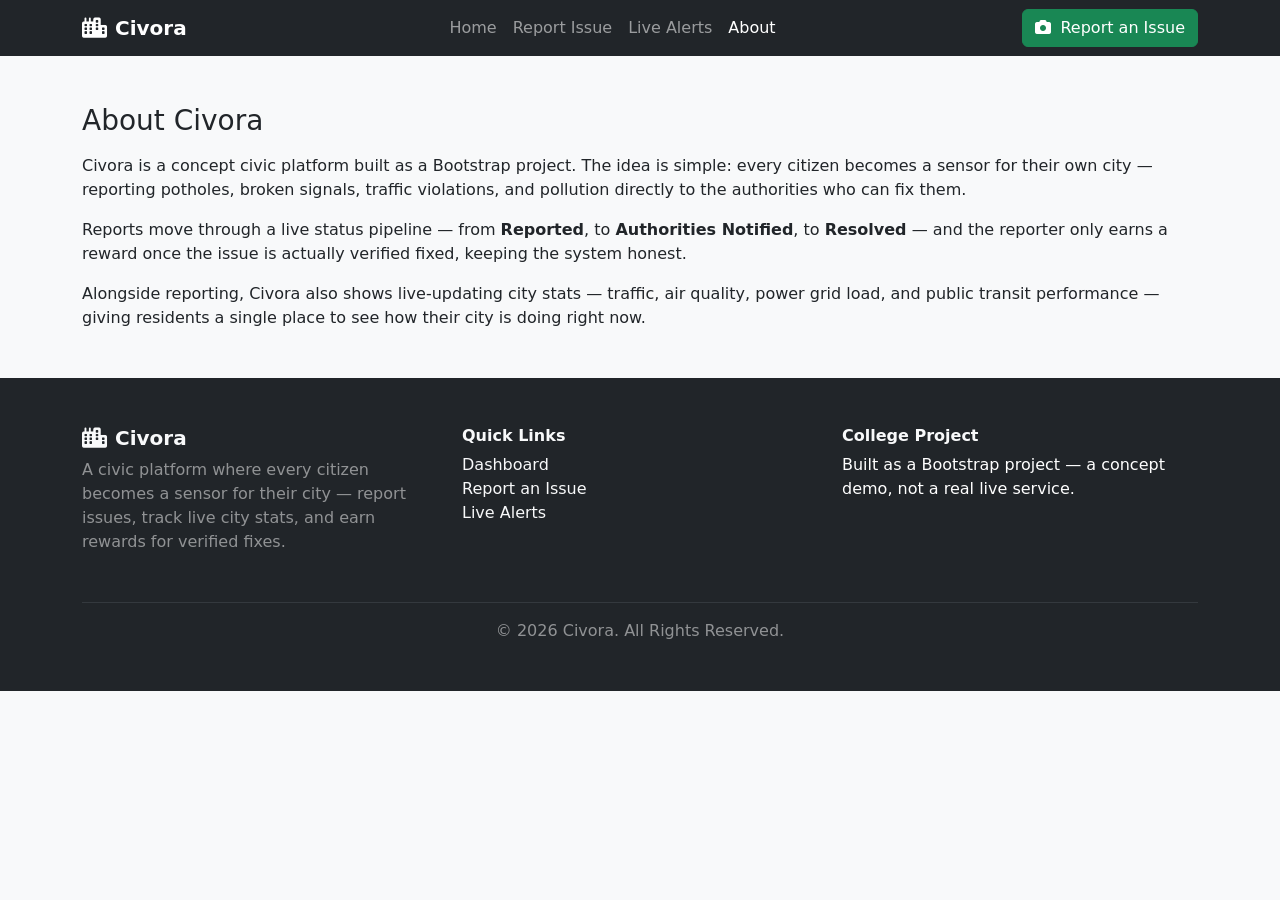
==== about.html @ bc6bc62c "new project on civic sense" ====
<!DOCTYPE html>
<html lang="en">
<head>
    <meta charset="UTF-8">
    <meta name="viewport" content="width=device-width, initial-scale=1.0">
    <link rel="stylesheet" href="https://cdnjs.cloudflare.com/ajax/libs/font-awesome/6.5.1/css/all.min.css">
    <link href="https://cdn.jsdelivr.net/npm/bootstrap@5.3.8/dist/css/bootstrap.min.css" rel="stylesheet">
    <link rel="stylesheet" href="css/style.css" />
    <script src="https://cdn.jsdelivr.net/npm/bootstrap@5.3.8/dist/js/bootstrap.bundle.min.js"></script>
    <title>civora</title>
</head>
<body class="bg-light">

<!-- navbar (same as other pages, just active link changes to About) -->
<nav class="navbar navbar-expand-lg navbar-dark bg-dark sticky-top">
  <div class="container">
    <a class="navbar-brand fw-bold" href="index.html">
      <i class="fa-solid fa-city me-2"></i>Civora
    </a>
    <button class="navbar-toggler" type="button" data-bs-toggle="collapse" data-bs-target="#mynavbar" aria-label="Toggle navigation">
      <span class="navbar-toggler-icon"></span>
    </button>
    <div class="collapse navbar-collapse" id="mynavbar">
      <ul class="navbar-nav mx-auto">
        <li class="nav-item"><a class="nav-link" href="index.html">Home</a></li>
        <li class="nav-item"><a class="nav-link" href="report.html">Report Issue</a></li>
        <li class="nav-item"><a class="nav-link" href="alerts.html">Live Alerts</a></li>
        <li class="nav-item"><a class="nav-link active" href="about.html">About</a></li>
      </ul>
      <a href="report.html" class="btn btn-success">
        <i class="fa-solid fa-camera me-1"></i> Report an Issue
      </a>
    </div>
  </div>
</nav>

<!-- About content -->
<div class="container mt-5 mb-5">
  <h3 class="mb-3">About Civora</h3>
  <p>
    Civora is a concept civic platform built as a Bootstrap project.
    The idea is simple: every citizen becomes a sensor for their own city —
    reporting potholes, broken signals, traffic violations, and pollution
    directly to the authorities who can fix them.
  </p>
  <p>
    Reports move through a live status pipeline — from <strong>Reported</strong>,
    to <strong>Authorities Notified</strong>, to <strong>Resolved</strong> —
    and the reporter only earns a reward once the issue is actually verified fixed,
    keeping the system honest.
  </p>
  <p>
    Alongside reporting, Civora also shows live-updating city stats — traffic,
    air quality, power grid load, and public transit performance — giving
    residents a single place to see how their city is doing right now.
  </p>
</div>

<!-- footer (same as other pages) -->
<footer class="bg-dark text-light py-5 mt-5">
  <div class="container">
    <div class="row">
      <div class="col-md-4 mb-3">
        <h5 class="fw-bold"><i class="fa-solid fa-city me-2"></i>Civora</h5>
        <p class="text-white-50">
          A civic platform where every citizen becomes a sensor for their city —
          report issues, track live city stats, and earn rewards for verified fixes.
        </p>
      </div>
      <div class="col-md-4 mb-3">
        <h6 class="fw-bold">Quick Links</h6>
        <ul class="list-unstyled">
          <li><a href="index.html" class="text-light text-decoration-none">Dashboard</a></li>
          <li><a href="report.html" class="text-light text-decoration-none">Report an Issue</a></li>
          <li><a href="alerts.html" class="text-light text-decoration-none">Live Alerts</a></li>
        </ul>
      </div>
      <div class="col-md-4 mb-3">
        <h6 class="fw-bold">College Project</h6>
        <p class="text-white mb-0">
          Built as a Bootstrap  project — a concept demo, not a real live service.
        </p>
      </div>
    </div>
    <hr class="border-secondary">
    <p class="text-center text-white-50 mb-0">© 2026 Civora. All Rights Reserved.</p>
  </div>
</footer>

</body>
</html>
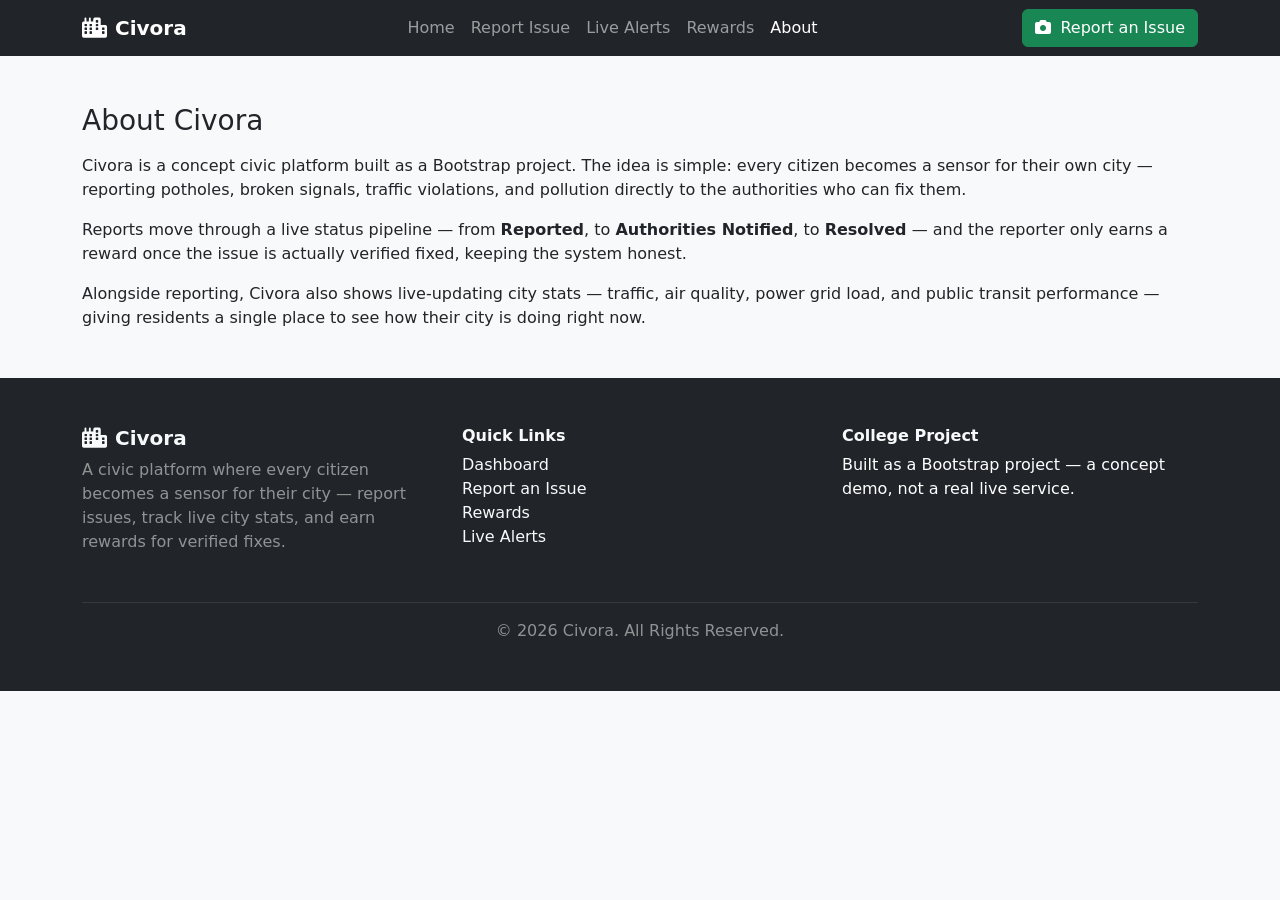
==== commit 50a793a3: "rewards page added" ====
--- a/about.html
+++ b/about.html
@@ -25,6 +25,7 @@
         <li class="nav-item"><a class="nav-link" href="index.html">Home</a></li>
         <li class="nav-item"><a class="nav-link" href="report.html">Report Issue</a></li>
         <li class="nav-item"><a class="nav-link" href="alerts.html">Live Alerts</a></li>
+        <li class="nav-item"><a class="nav-link" href="rewards.html">Rewards</a></li>
         <li class="nav-item"><a class="nav-link active" href="about.html">About</a></li>
       </ul>
       <a href="report.html" class="btn btn-success">
@@ -72,6 +73,7 @@
         <ul class="list-unstyled">
           <li><a href="index.html" class="text-light text-decoration-none">Dashboard</a></li>
           <li><a href="report.html" class="text-light text-decoration-none">Report an Issue</a></li>
+          <li><a href="rewards.html" class="text-light text-decoration-none">Rewards</a></li>
           <li><a href="alerts.html" class="text-light text-decoration-none">Live Alerts</a></li>
         </ul>
       </div>
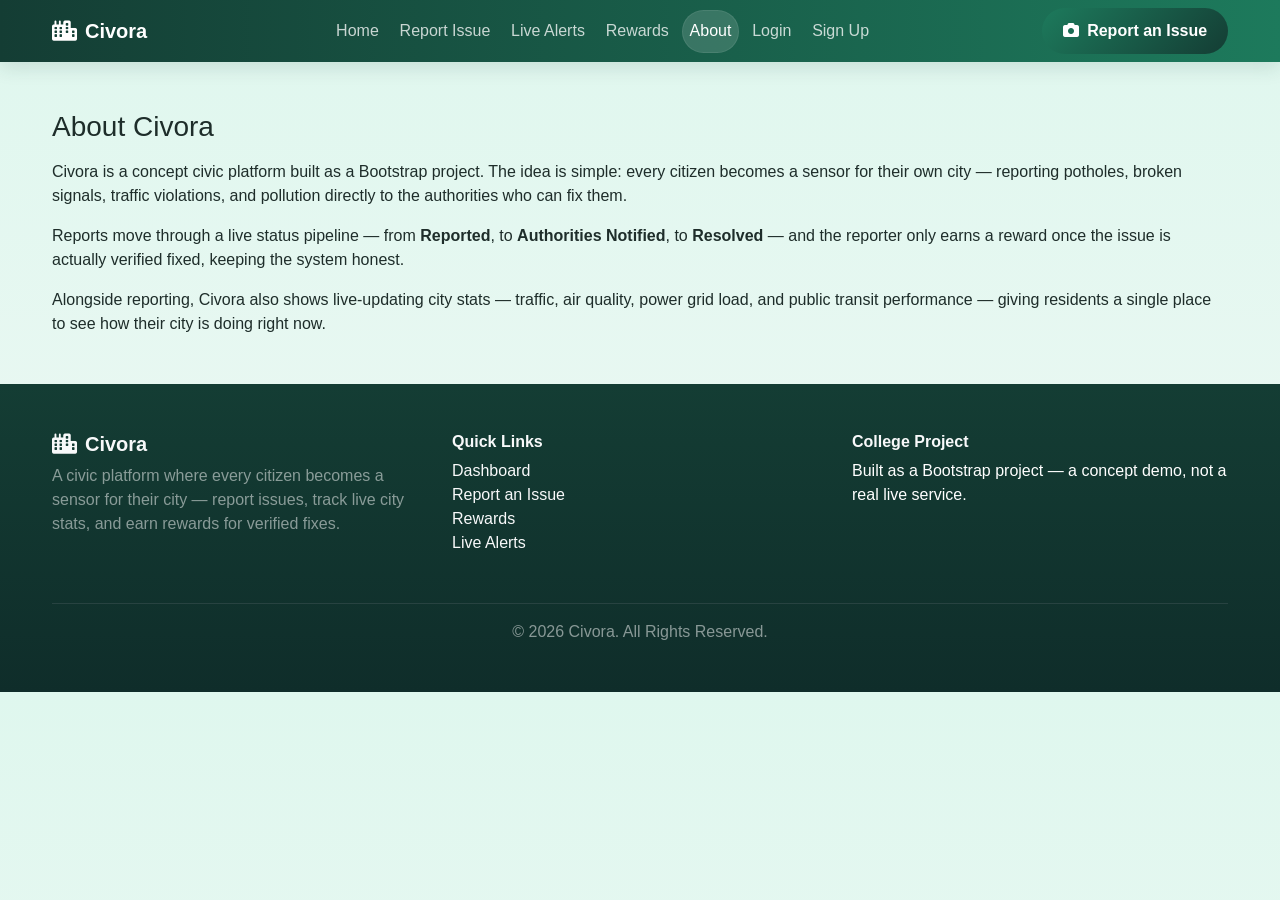
==== commit 478b0b7a: "login pages with javascript validation" ====
--- a/about.html
+++ b/about.html
@@ -5,7 +5,7 @@
     <meta name="viewport" content="width=device-width, initial-scale=1.0">
     <link rel="stylesheet" href="https://cdnjs.cloudflare.com/ajax/libs/font-awesome/6.5.1/css/all.min.css">
     <link href="https://cdn.jsdelivr.net/npm/bootstrap@5.3.8/dist/css/bootstrap.min.css" rel="stylesheet">
-    <link rel="stylesheet" href="css/style.css" />
+    <link rel="stylesheet" href="style.css">
     <script src="https://cdn.jsdelivr.net/npm/bootstrap@5.3.8/dist/js/bootstrap.bundle.min.js"></script>
     <title>civora</title>
 </head>
@@ -27,6 +27,8 @@
         <li class="nav-item"><a class="nav-link" href="alerts.html">Live Alerts</a></li>
         <li class="nav-item"><a class="nav-link" href="rewards.html">Rewards</a></li>
         <li class="nav-item"><a class="nav-link active" href="about.html">About</a></li>
+        <li class="nav-item"><a class="nav-link" href="login.html">Login</a></li>
+        <li class="nav-item"><a class="nav-link" href="signup.html">Sign Up</a></li>
       </ul>
       <a href="report.html" class="btn btn-success">
         <i class="fa-solid fa-camera me-1"></i> Report an Issue
--- a/style.css
+++ b/style.css
@@ -0,0 +1,201 @@
+* {
+  margin: 0;
+  padding: 0;
+}
+
+
+:root {
+  --green-1: #143d34;
+  --green-2: #1d7a5c;
+  --green-3: #dff7ee;
+  --bg: #f5faf7;
+  --white: #ffffff;
+  --text: #1e2d2a;
+  --muted: #60706d;
+  --border: rgba(20, 61, 52, 0.08);
+  --shadow: 0 10px 25px rgba(20, 61, 52, 0.08);
+}
+
+body {
+  background: linear-gradient(180deg, var(--green-3) 0%, #eef8f4 100%);
+  color: var(--text);
+  font-family: "Segoe UI", Tahoma, Geneva, Verdana, sans-serif;
+}
+
+a {
+  text-decoration: none;
+}
+
+.navbar {
+  background: linear-gradient(90deg, var(--green-1) 0%, var(--green-2) 100%) !important;
+  box-shadow: 0 6px 18px rgba(20, 61, 52, 0.12);
+}
+
+.navbar-brand,
+.navbar .nav-link {
+  color: #fff !important;
+}
+
+.navbar .nav-link {
+  font-weight: 500;
+  opacity: 0.9;
+}
+
+.navbar .nav-link:hover,
+.navbar .nav-link.active {
+  opacity: 1;
+}
+
+.btn {
+  border-radius: 999px;
+  padding: 0.7rem 1.3rem;
+  font-weight: 600;
+  transition: 0.2s ease;
+}
+
+.btn-success {
+  background: linear-gradient(135deg, var(--green-2) 0%, var(--green-1) 100%);
+  border: none;
+  color: #fff;
+}
+
+.btn-success:hover {
+  transform: translateY(-2px);
+  box-shadow: 0 10px 22px rgba(29, 122, 92, 0.22);
+}
+
+.card {
+  border: 1px solid var(--border);
+  border-radius: 18px;
+  background: var(--white);
+  box-shadow: var(--shadow);
+  transition: transform 0.2s ease, box-shadow 0.2s ease;
+}
+
+.card:hover {
+  transform: translateY(-4px);
+  box-shadow: 0 18px 30px rgba(20, 61, 52, 0.1);
+}
+
+.card-body {
+  padding: 1.35rem;
+}
+
+.container {
+  max-width: 1200px;
+}
+
+.jumbotron .p-5 {
+  background: rgba(255, 255, 255, 0.8);
+  border: 1px solid var(--border);
+  border-radius: 24px;
+  box-shadow: var(--shadow);
+}
+
+.jumbotron h1 {
+  color: var(--green-1);
+  font-weight: 800;
+}
+
+.jumbotron .lead {
+  color: var(--muted);
+  font-size: 1.08rem;
+}
+
+.progress {
+  height: 12px;
+  border-radius: 999px;
+  background-color: #edf4f1;
+}
+
+.progress-bar {
+  border-radius: 999px;
+}
+
+footer {
+  background: linear-gradient(180deg, var(--green-1) 0%, #0f2d2a 100%);
+  color: #fff;
+}
+
+footer a {
+  color: rgba(255, 255, 255, 0.8);
+}
+
+footer a:hover {
+  color: #fff;
+}
+
+.form-control,
+.form-select,
+textarea {
+  border-radius: 12px;
+  border: 1px solid rgba(20, 61, 52, 0.12);
+  padding: 0.8rem 0.9rem;
+  box-shadow: none;
+}
+
+.form-control:focus,
+.form-select:focus,
+textarea:focus {
+  border-color: var(--green-2);
+  box-shadow: 0 0 0 0.2rem rgba(29, 122, 92, 0.12);
+}
+
+.section-box {
+  background: rgba(255, 255, 255, 0.8);
+  border: 1px solid var(--border);
+  border-radius: 20px;
+  padding: 1.5rem;
+  box-shadow: var(--shadow);
+}
+
+.table {
+  border-radius: 12px;
+  overflow: hidden;
+}
+
+.table thead {
+  background: var(--green-1);
+  color: #fff;
+}
+
+.alert {
+  border-radius: 14px;
+  border: none;
+}
+
+.navbar-nav .nav-item {
+  margin: 0 0.15rem;
+}
+
+.navbar-nav .nav-link {
+  padding: 0.6rem 0.9rem;
+  border-radius: 999px;
+  transition: all 0.2s ease;
+  color: rgba(255, 255, 255, 0.85) !important;
+}
+
+.navbar-nav .nav-link:hover {
+  background: rgba(255, 255, 255, 0.08);
+  color: #ffffff !important;
+}
+
+.navbar-nav .nav-link.active {
+  background: rgba(255, 255, 255, 0.14);
+  color: #ffffff !important;
+  box-shadow: inset 0 0 0 1px rgba(255, 255, 255, 0.08);
+}
+
+@media (max-width: 768px) {
+  .navbar-brand {
+    font-size: 1.2rem;
+  }
+
+  .jumbotron .p-5 {
+    padding: 2rem 1rem !important;
+  }
+
+  .btn {
+    width: 100%;
+  }
+}
